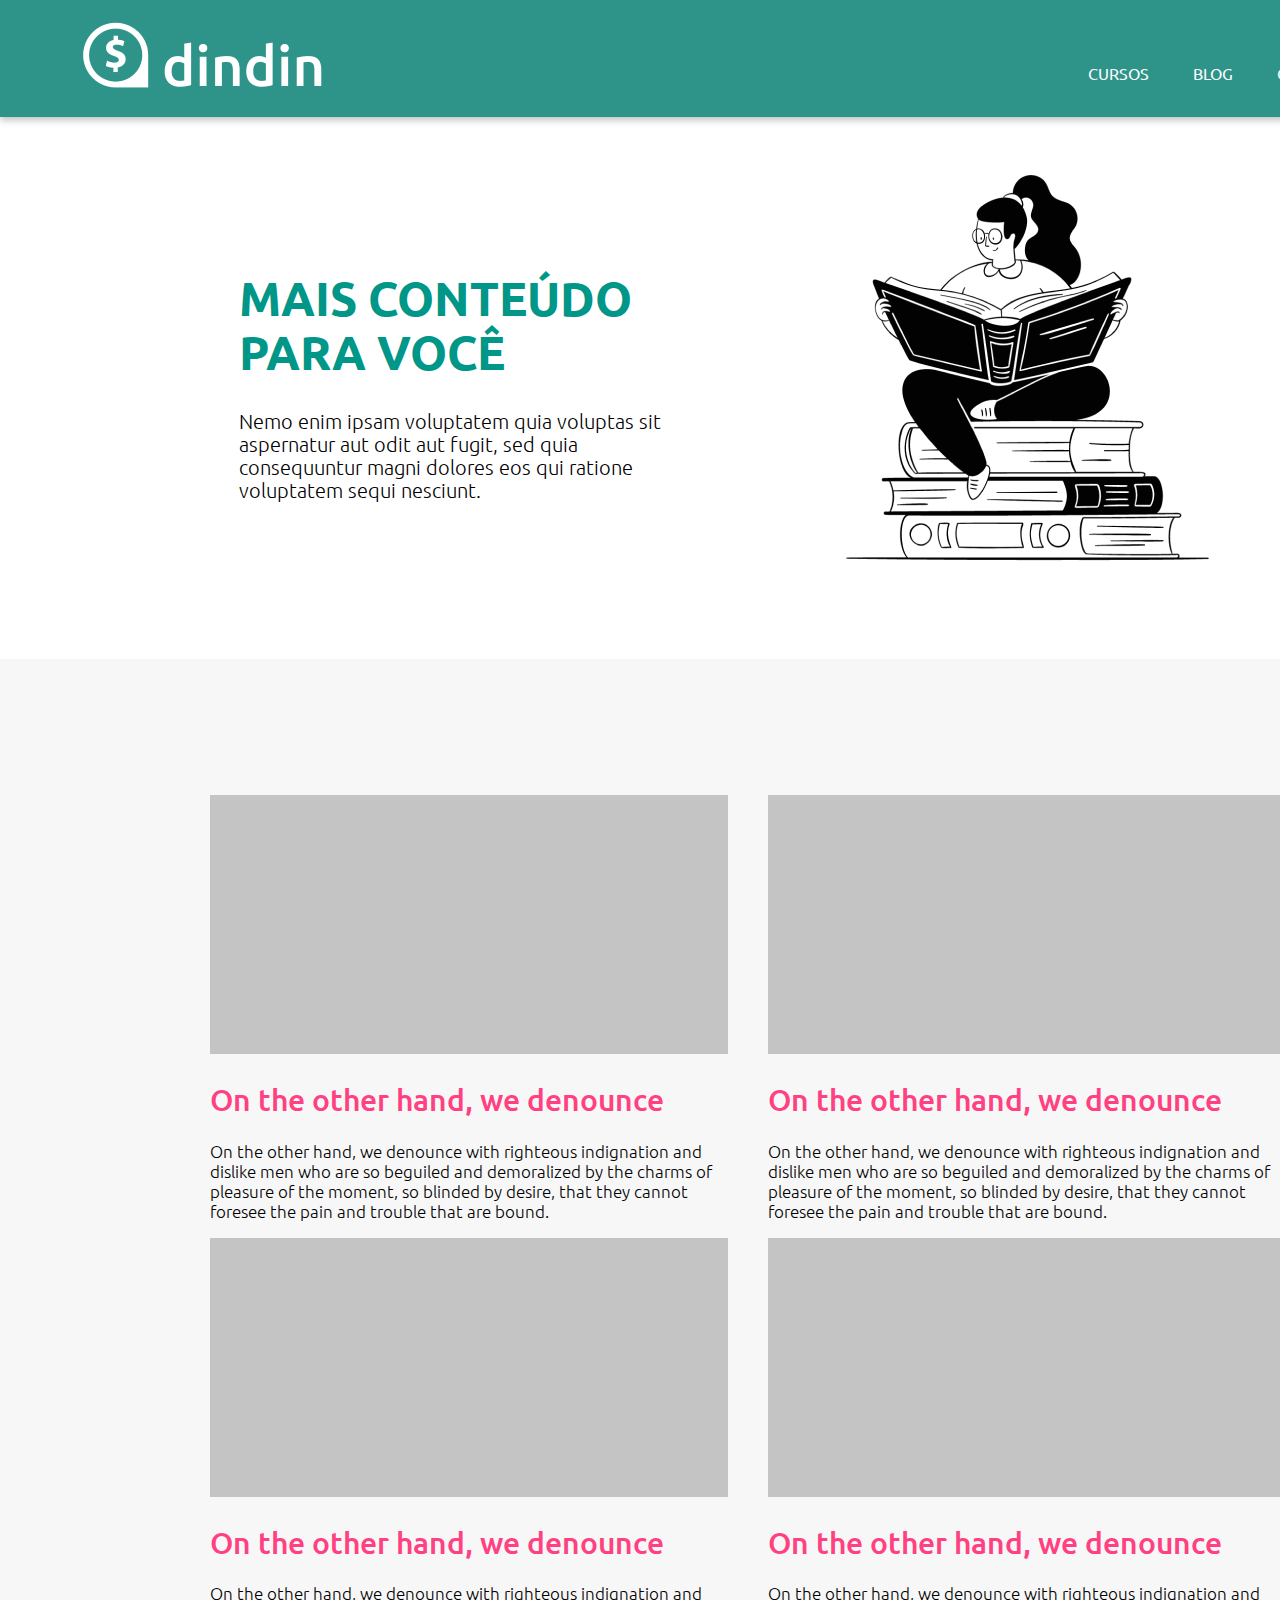
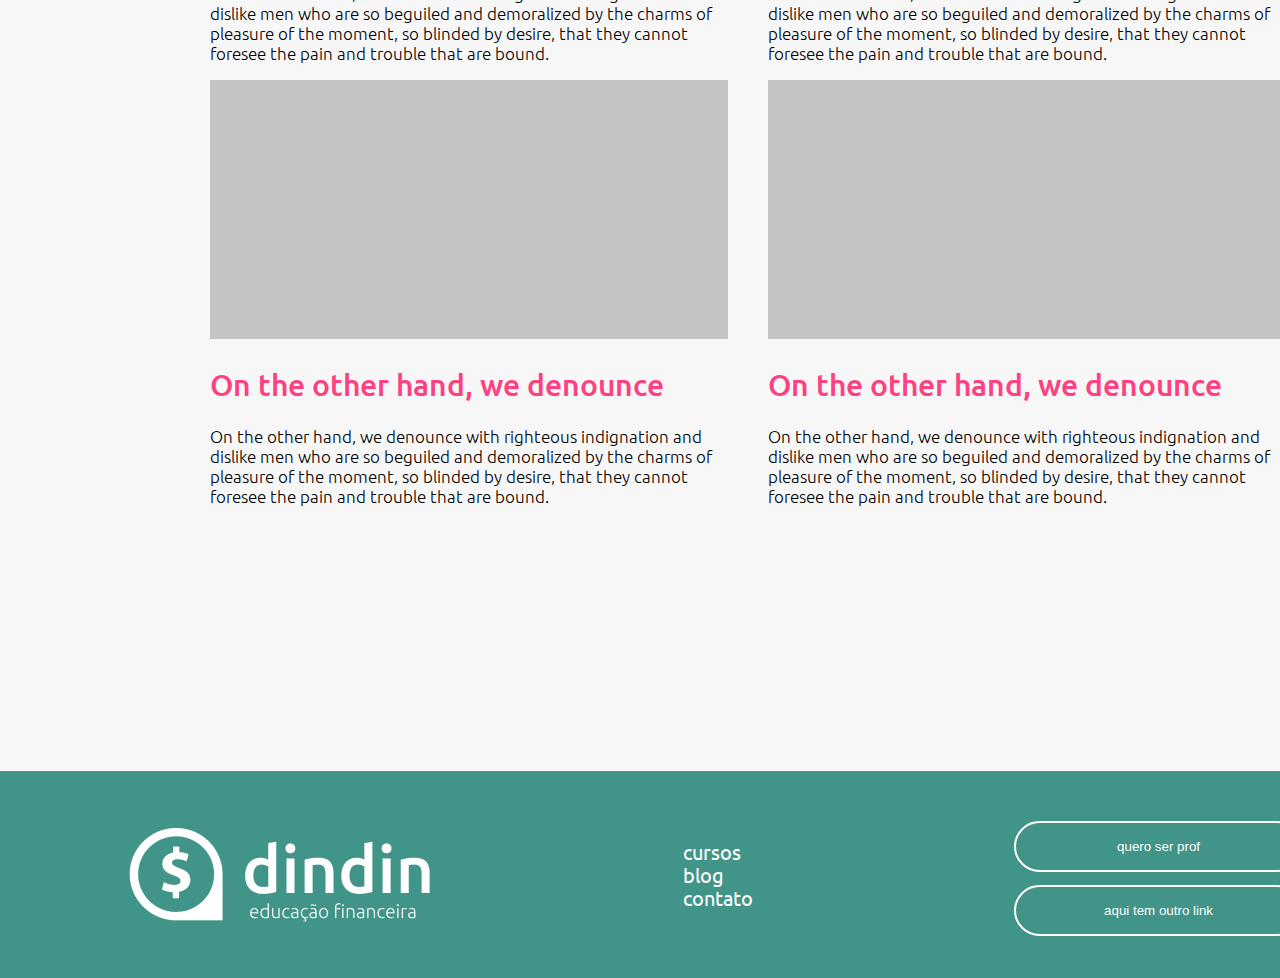
==== BLOG.html @ 11791450 "merge das páginas" ====
<!DOCTYPE html>
<html lang="pt-br">
  <head>
    <meta charset="UTF-8" />
    <meta http-equiv="X-UA-Compatible" content="IE=edge" />
    <meta name="viewport" content="width=device-width, initial-scale=1.0" />
    <title>Blog</title>
    <link rel="stylesheet" href="styleblog.css">
    </head>
    <body>
      <header>
        <section class="logo-header">
          <img src="images/logo-header.png" alt="logo-h" />
        </section>
        <nav>
          <ul>
            <li>
              <a href="CURSOS.html">CURSOS</a>
            </li>
            <li>
              <a href="BLOG.html">BLOG</a>
            </li>
            <li>
              <a href="CONTATO.html">CONTATO</a>
            </li>
          </ul>
        </nav>
      </header>
      <main>
        <div class="blog"><img src="images/ilustra-blog.png" alt="ilustra-blog"></div>
        <section class="intro">
          <h1>MAIS CONTEÚDO PARA VOCÊ</h1>
          <p>Nemo enim ipsam voluptatem quia voluptas sit<br>
             aspernatur aut odit aut fugit, sed quia<br>
             consequuntur magni dolores eos qui ratione<br>
             voluptatem sequi nesciunt.
          </p>
        </section>
        <section class="bg-post">
          <section class="post">
            <div class="column1">
                <div class="c1-1">
                  <svg width="518px" height="259px">
                    <rect
                      width="518px"
                      height="259px"
                      style="fill: #c4c4c4; stroke: width 0; stroke: #c4c4c4"
                    />
                  </svg>
                  <h2>On the other hand, we denounce</h2>
                  <p>
                    On the other hand, we denounce with righteous indignation and<br> 
                    dislike men who are so beguiled and demoralized by the charms of<br>
                    pleasure of the moment, so blinded by desire, that they cannot<br>
                    foresee the pain and trouble that are bound.
                  </p>
                  
                </div>
                <div class="c1-2">
                  <svg width="518px" height="259px">
                    <rect
                      width="518px"
                      height="259px"
                      style="fill: #c4c4c4; stroke: width 0; stroke: #c4c4c4"
                    />
                  </svg>
                  <h2>On the other hand, we denounce</h2>
                  <p>
                    On the other hand, we denounce with righteous indignation and<br> 
                    dislike men who are so beguiled and demoralized by the charms of<br>
                    pleasure of the moment, so blinded by desire, that they cannot<br>
                    foresee the pain and trouble that are bound.
                  </p>
                  
                </div>
                <div class="c1-3">
                  <svg width="518px" height="259px">
                    <rect
                      width="518px"
                      height="259px"
                      style="fill: #c4c4c4; stroke: width 0; stroke: #c4c4c4"
                    />
                  </svg>
                  <h2>On the other hand, we denounce</h2>
                  <p>
                    On the other hand, we denounce with righteous indignation and<br> 
                    dislike men who are so beguiled and demoralized by the charms of<br>
                    pleasure of the moment, so blinded by desire, that they cannot<br>
                    foresee the pain and trouble that are bound.
                  </p>
                  
                </div>
              </div>
            </div>
            <div class="column2">
              
                <div class="c2-1">
                  <svg width="518px" height="259px">
                    <rect
                      width="518px"
                      height="259px"
                      style="fill: #c4c4c4; stroke: width 0; stroke: #c4c4c4"
                    />
                  </svg>
                  <h2>On the other hand, we denounce</h2>
                  <p>
                    On the other hand, we denounce with righteous indignation and<br> 
                    dislike men who are so beguiled and demoralized by the charms of<br>
                    pleasure of the moment, so blinded by desire, that they cannot<br>
                    foresee the pain and trouble that are bound.                  
                  </p>                  
                </div>
                <div class="c2-2">
                  <svg width="518px" height="259px">
                    <rect
                      width="518px"
                      height="259px"
                      style="fill: #c4c4c4; stroke: width 0; stroke: #c4c4c4"
                    />
                  </svg>
                  <h2>On the other hand, we denounce</h2>
                  <p>
                    On the other hand, we denounce with righteous indignation and<br> 
                    dislike men who are so beguiled and demoralized by the charms of<br>
                    pleasure of the moment, so blinded by desire, that they cannot<br>
                    foresee the pain and trouble that are bound.                  
                  </p>
                </div>
                <div class="c2-3">
                  <svg width="518px" height="259px">
                    <rect
                      width="518px"
                      height="259px"
                      style="fill: #c4c4c4; stroke: width 0; stroke: #c4c4c4"
                    />
                  </svg>
                  <h2>On the other hand, we denounce</h2>
                  <p>
                    On the other hand, we denounce with righteous indignation and<br> 
                    dislike men who are so beguiled and demoralized by the charms of<br>
                    pleasure of the moment, so blinded by desire, that they cannot<br>
                    foresee the pain and trouble that are bound.                  
                  </p>
                </div>
              </div>
            </div>
          </section>
        </section>
      </main>
      <footer class="footer-b">
        <section class="logo-footer-blog">
          <img src="images/logo-footer.png" alt="logo-f-p" />
        </section>
        <nav class="nav-footer-blog">
          <ul>
            <li>
              <a href="CURSOS.html">cursos</a>
            </li>
            <li>
              <a href="BLOG.html">blog</a>
            </li>
            <li>
              <a href="CONTATO.html">contato</a>
            </li>
          </ul>
          <section>
            <button class="quero-ser-prof-p">
              <a href="#">quero ser prof</a>
            </button>
          </section>
          <section>
            <button class="aqui-tem-outro-link-p">
              <a href="#">aqui tem outro link</a>
            </button>
          </section>
        </nav>
    </body>
---- styleblog.css ----
@import url("https://fonts.googleapis.com/css2?family=Ubuntu:ital,wght@0,300;0,400;0,500;0,700;1,300;1,400;1,500;1,700&display=swap");
body {
  font-family: "ubuntu";
  margin: auto;
}

header {
  position: absolute;
  width: 1440px;
  height: 117px;
  left: 0px;
  top: 0px;

  background: #2e948a;
  box-shadow: 0px 3px 7px rgba(0, 0, 0, 0.25);
}
.logo-header {
  position: absolute;
  width: 244px;
  height: 77px;
  left: 82px;
  top: 20px;
}
nav > ul {
  list-style-type: none;
  position: absolute;
  width: 309px;
  height: 23px;
  left: 1028px;
  top: 47px;
}
nav > ul > li {
  display: inline;
}
nav > ul > li > a {
  color: #fdfdfd;
  padding: 20px;
  text-decoration: none;
}
.footer-b {
  position: absolute;
  width: 1440px;
  height: 207px;
  left: 0px;
  top: 2371px;

  background: #419488;
}
.logo-footer-blog {
  position: absolute;
  left: 8.89%;
  right: 69.44%;
  top: 25.6%;
  bottom: 25.4%;
}
.nav-footer-blog > ul {
  position: absolute;
  left: 43.26%;
  right: 51.81%;
  top: 25.6%;
  bottom: 34.3%;
}
.nav-footer-blog > ul > li {
  display: list-item;
}
.nav-footer-blog > ul > li > a {
  font-weight: 400;
  font-size: 20px;
  line-height: 23px;
}
.quero-ser-prof-p {
  box-sizing: border-box;
  border: 2px solid #ffffff;
  border-radius: 62px;
  background-color: #419488;

  position: absolute;
  left: 70.42%;
  right: 9.51%;
  top: 24.15%;
  bottom: 51.21%;
}
.quero-ser-prof-p > a {
  text-decoration: none;
  color: #fdfdfd;
}
.aqui-tem-outro-link-p {
  box-sizing: border-box;
  border: 2px solid #ffffff;
  border-radius: 62px;
  background-color: #419488;

  position: absolute;
  left: 70.42%;
  right: 9.51%;
  top: 55.07%;
  bottom: 20.29%;
}
.aqui-tem-outro-link-p > a {
  text-decoration: none;
  color: #fdfdfd;
}
.intro {
  position: absolute;
  width: 512px;
  height: 258px;
  left: 239px;
  top: 239px;
}
.intro > h1 {
  font-family: "ubuntu";
  font-style: normal;
  font-weight: 700;
  font-size: 47px;
  line-height: 54px;

  color: #009688;
}
.intro > p {
  font-family: "Ubuntu";
  font-style: normal;
  font-weight: 300;
  font-size: 20px;
  line-height: 23px;
  display: flex;
  align-items: center;

  color: #000000;
}
.blog {
  position: absolute;
  width: 405px;
  height: 405px;
  left: 825px;
  top: 165px;
}
.bg-post {
  position: absolute;
  width: 1440px;
  height: 1712px;
  left: 0px;
  top: 659px;

  background: #f7f7f7;
}
.bg-post > .post {
  display: flex;
  position: absolute;
  width: 1156px;
  height: 1200px;
  left: 170px;
  top: 200px;
  align-items: center;
  justify-content: space-evenly;
}

.column1 {
  display: flex;
  justify-content: flex-start;
  align-items: center;
  flex-direction: column;
}
h2 {
  font-family: "Ubuntu";
  font-style: normal;
  font-weight: 500;
  font-size: 30px;
  line-height: 34px;
  color: #ff4081;
}
p {
  font-family: "Ubuntu";
  font-style: normal;
  font-weight: 300;
  font-size: 17px;
  line-height: 20px;
}
.column2 {
  display: flex;
  justify-content: flex-end;
  align-items: center;
  flex-direction: column;
}
@media (max-width: 576px) {
  body {
    max-width: 556px;
    max-height: fit-content;
  }
}

@media (max-width: 768px) {
  body {
    max-width: 748px;
    max-height: fit-content;
  }
}
@media (max-width: 992px) {
  body {
    max-width: 972px;
    max-height: fit-content;
  }
}
@media (max-width: 1200px) {
  body {
    max-width: 1180px;
    max-height: fit-content;
  }
}
@media (max-width: 1400px) {
  body {
    max-width: 1380px;
    max-height: fit-content;
  }
}
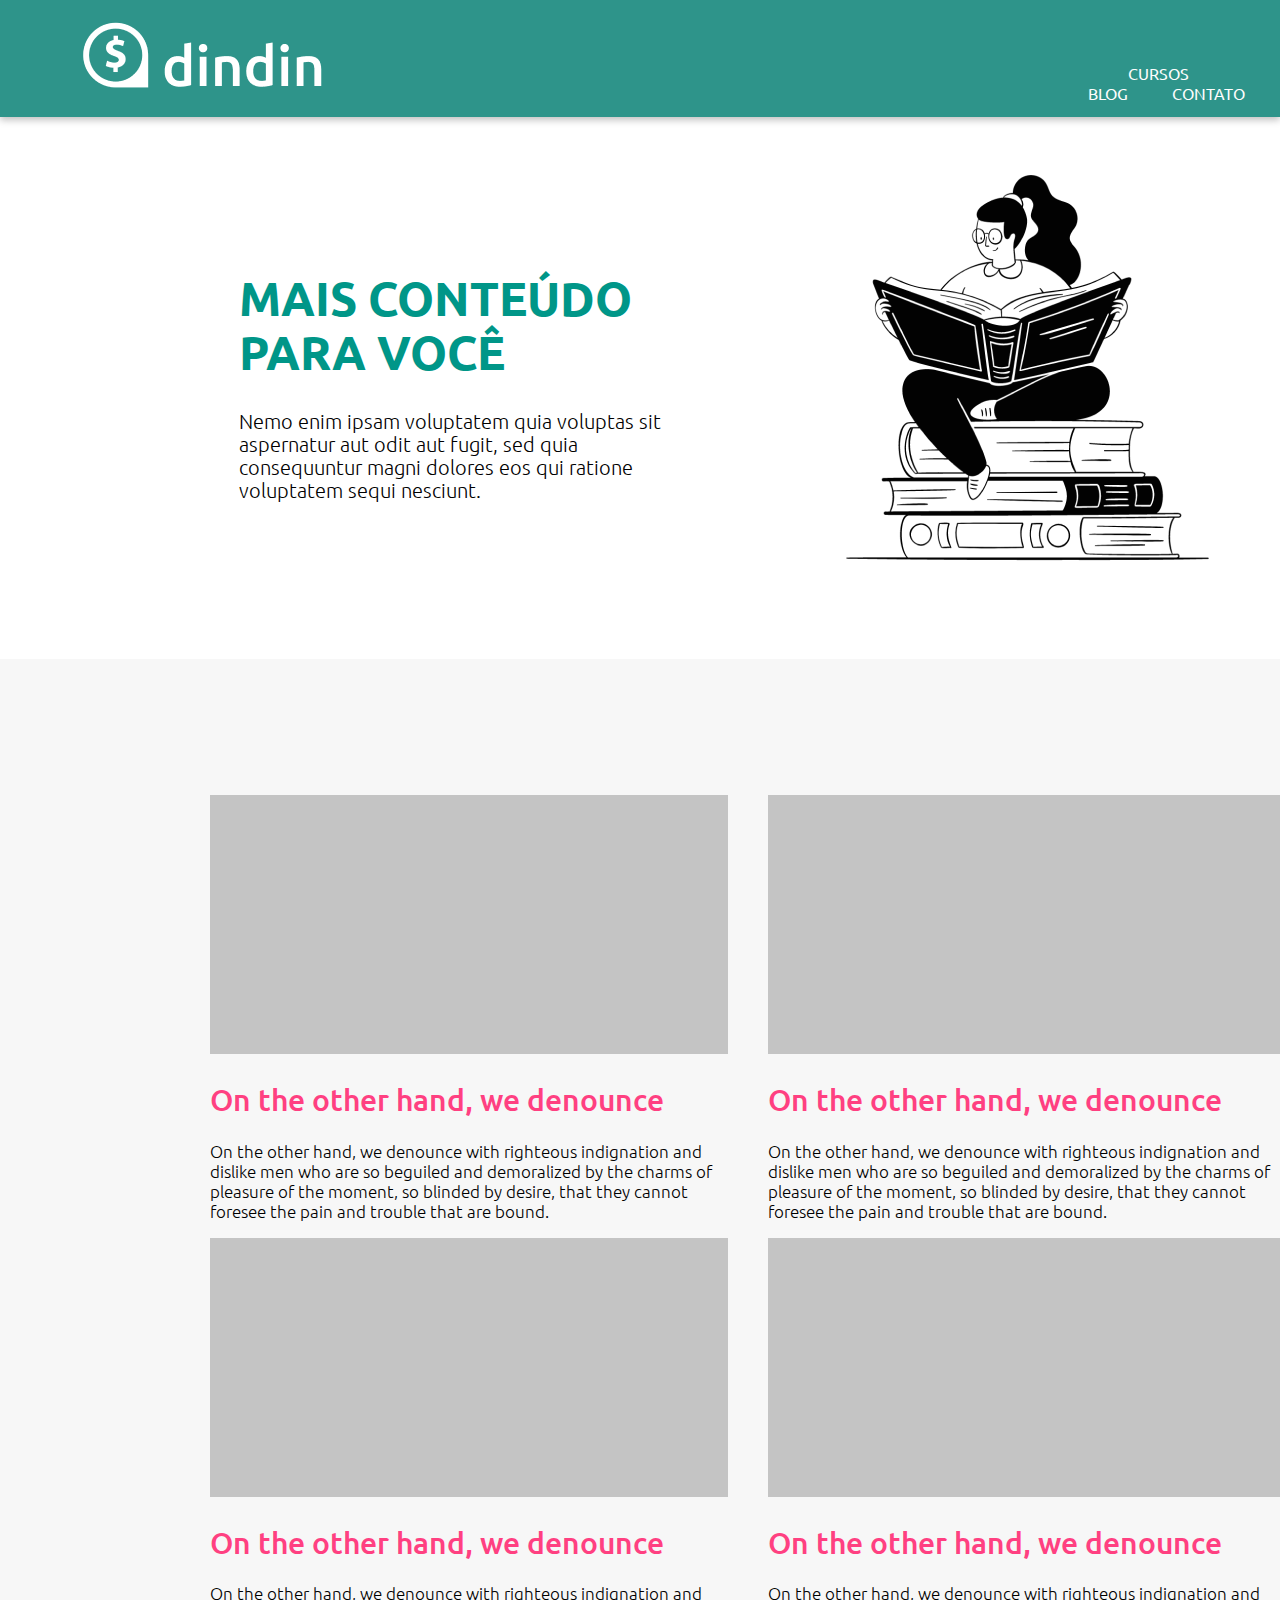
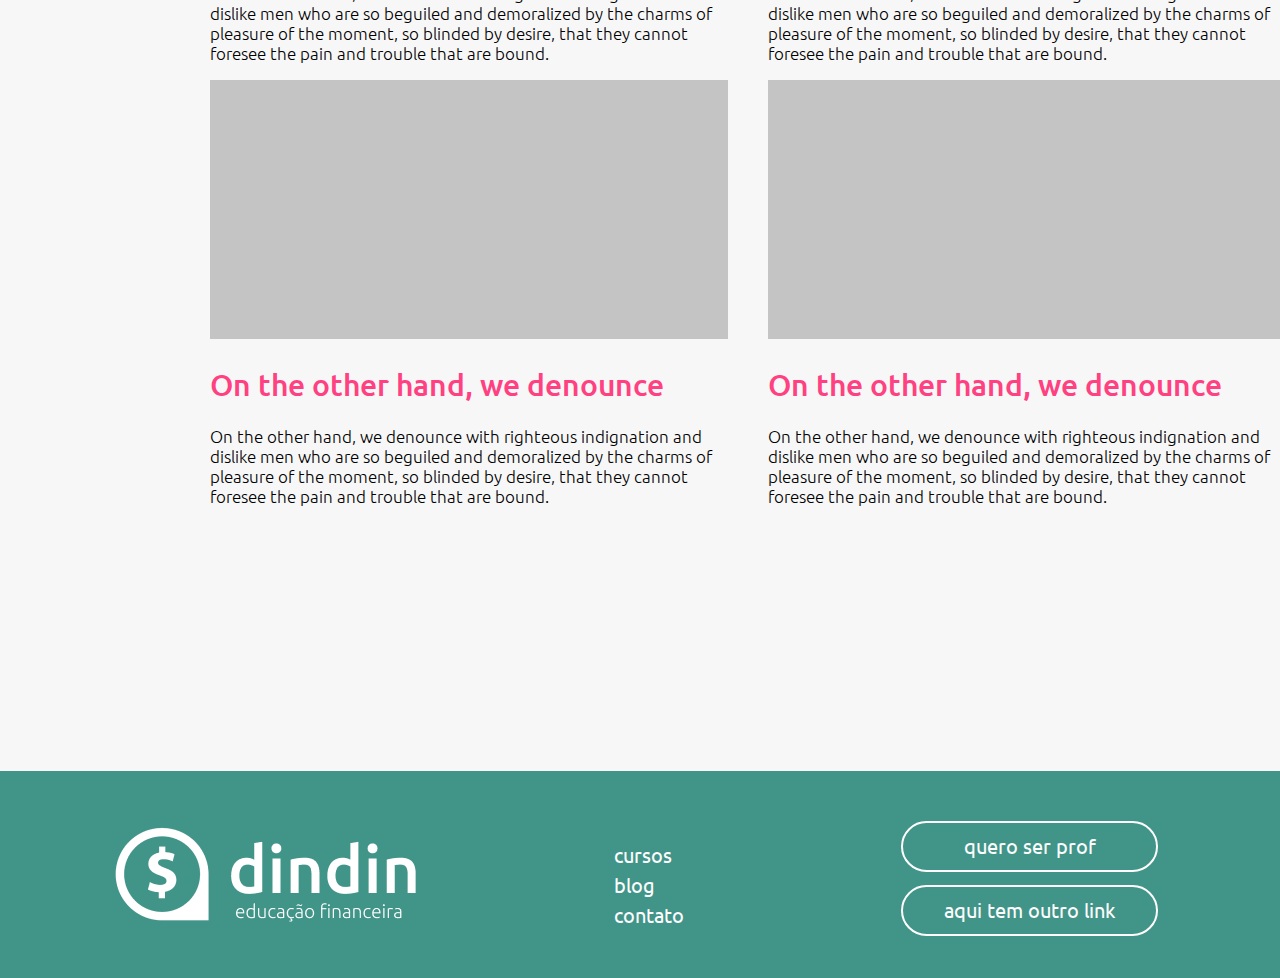
==== commit 2d8b1f14: "Projeto Final" ====
--- a/BLOG.html
+++ b/BLOG.html
@@ -4,28 +4,30 @@
     <meta charset="UTF-8" />
     <meta http-equiv="X-UA-Compatible" content="IE=edge" />
     <meta name="viewport" content="width=device-width, initial-scale=1.0" />
-    <title>Blog</title>
+    <title>dindin</title>
     <link rel="stylesheet" href="styleblog.css">
     </head>
     <body>
       <header>
         <section class="logo-header">
+          <a href="index.html">
           <img src="images/logo-header.png" alt="logo-h" />
         </section>
         <nav>
           <ul>
             <li>
-              <a href="CURSOS.html">CURSOS</a>
+              <a href="cursos.html">CURSOS</a>
             </li>
             <li>
-              <a href="BLOG.html">BLOG</a>
+              <a href="blog.html">BLOG</a>
             </li>
             <li>
-              <a href="CONTATO.html">CONTATO</a>
+              <a href="contato.html">CONTATO</a>
             </li>
           </ul>
         </nav>
-      </header>
+      
+
       <main>
         <div class="blog"><img src="images/ilustra-blog.png" alt="ilustra-blog"></div>
         <section class="intro">
@@ -154,15 +156,16 @@
         <nav class="nav-footer-blog">
           <ul>
             <li>
-              <a href="CURSOS.html">cursos</a>
+              <a href="cursos.html">cursos</a>
             </li>
             <li>
-              <a href="BLOG.html">blog</a>
+              <a href="blog.html">blog</a>
             </li>
             <li>
-              <a href="CONTATO.html">contato</a>
+              <a href="contato.html">contato</a>
             </li>
           </ul>
+        </nav>
           <section>
             <button class="quero-ser-prof-p">
               <a href="#">quero ser prof</a>
@@ -173,5 +176,7 @@
               <a href="#">aqui tem outro link</a>
             </button>
           </section>
-        </nav>
+          
+          </footer>
+        
     </body>--- a/styleblog.css
+++ b/styleblog.css
@@ -6,7 +6,7 @@
 
 header {
   position: absolute;
-  width: 1440px;
+  width: 100%;
   height: 117px;
   left: 0px;
   top: 0px;
@@ -24,7 +24,6 @@
 nav > ul {
   list-style-type: none;
   position: absolute;
-  width: 309px;
   height: 23px;
   left: 1028px;
   top: 47px;
@@ -36,10 +35,11 @@
   color: #fdfdfd;
   padding: 20px;
   text-decoration: none;
+  
 }
 .footer-b {
   position: absolute;
-  width: 1440px;
+  width: 100%;
   height: 207px;
   left: 0px;
   top: 2371px;
@@ -66,7 +66,7 @@
 .nav-footer-blog > ul > li > a {
   font-weight: 400;
   font-size: 20px;
-  line-height: 23px;
+  line-height: 1.875rem;
 }
 .quero-ser-prof-p {
   box-sizing: border-box;
@@ -83,6 +83,8 @@
 .quero-ser-prof-p > a {
   text-decoration: none;
   color: #fdfdfd;
+  font-family: 'Ubuntu';
+  font-size: 1.25rem;
 }
 .aqui-tem-outro-link-p {
   box-sizing: border-box;
@@ -99,6 +101,8 @@
 .aqui-tem-outro-link-p > a {
   text-decoration: none;
   color: #fdfdfd;
+  font-family: 'Ubuntu';
+  font-size: 1.25rem;
 }
 .intro {
   position: absolute;
@@ -136,9 +140,8 @@
 }
 .bg-post {
   position: absolute;
-  width: 1440px;
+  width: 100%;
   height: 1712px;
-  left: 0px;
   top: 659px;
 
   background: #f7f7f7;
